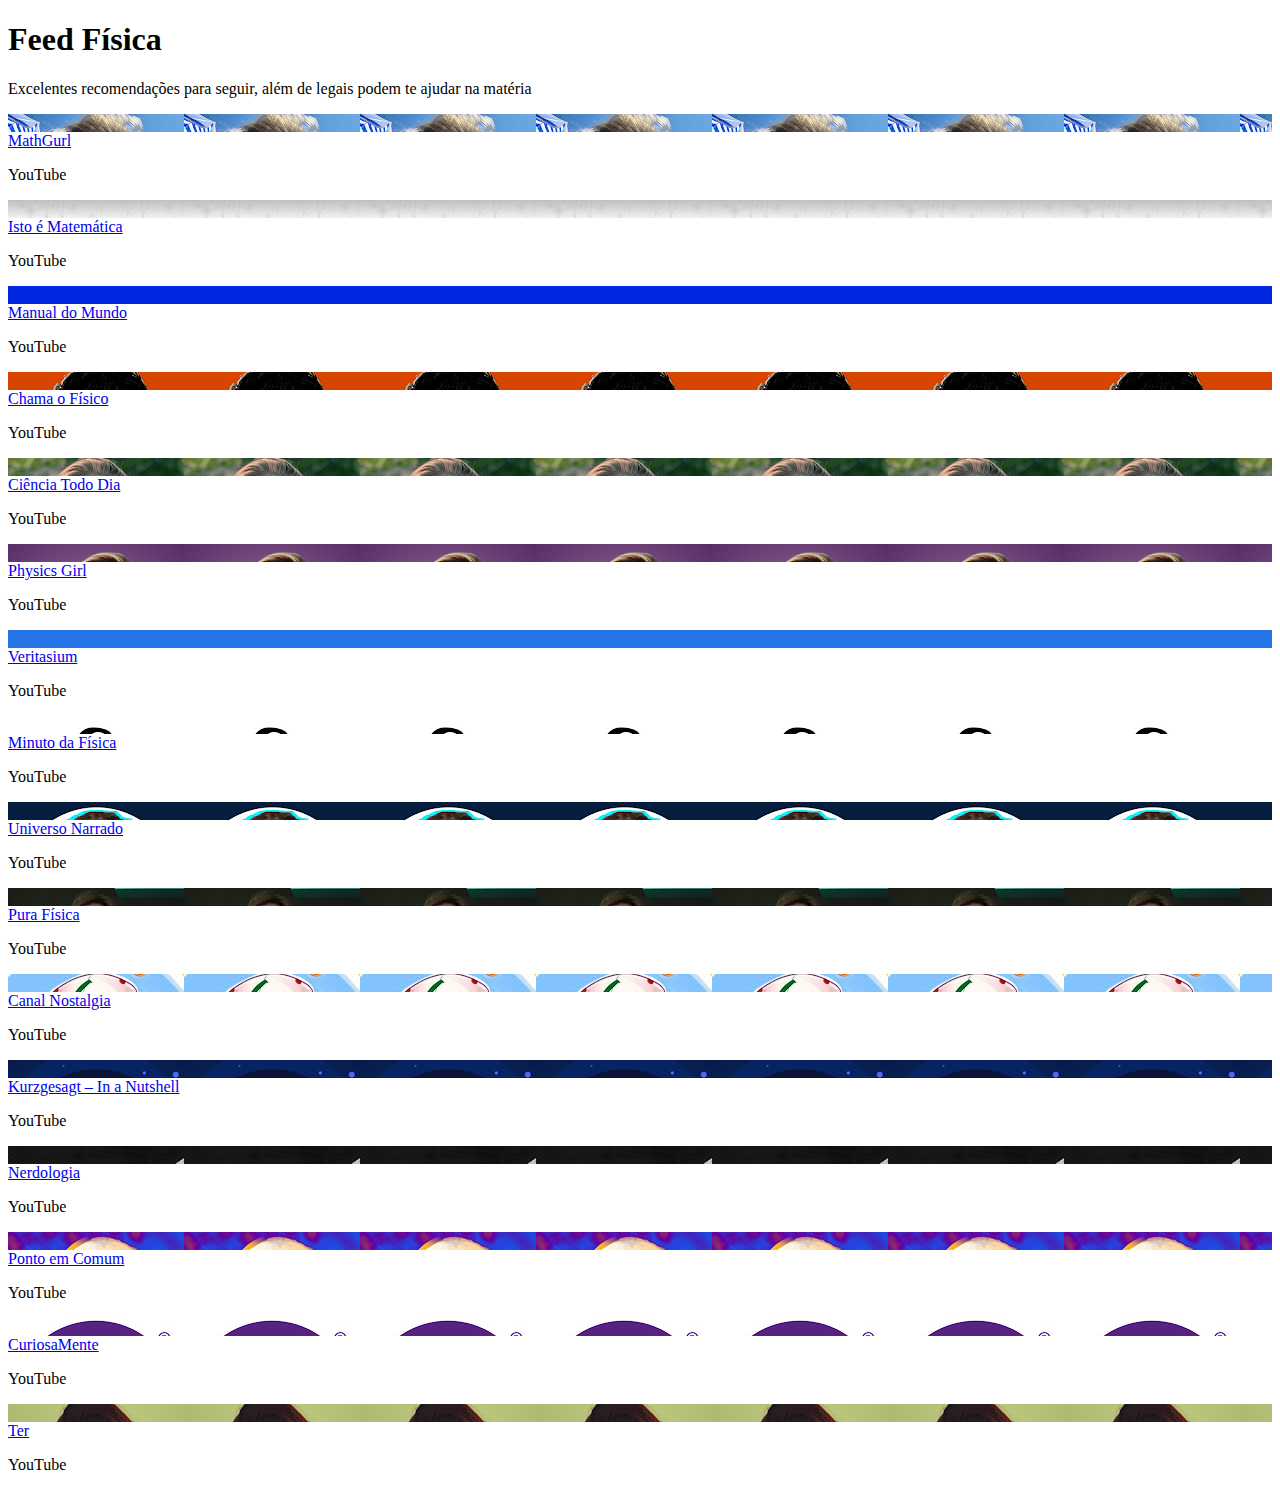
==== canais.html @ c1e5fff3 "teste" ====
<!DOCTYPE html>
<!---->
<html lang="pt" dir="ltr">

<head>
    <meta charset="utf-8">
    <meta name="viewport" content="width=device-width, initial-scale=1.0">
    <title>Para seguir</title>
</head>

<body>
    <header>
        <h1>Feed Física</h1>
        <p>Excelentes recomendações para seguir, além de legais podem te ajudar na matéria </p>
    </header>
    <section id="seccamho">
        <script type="module" src="./canais-gerador.js"></script>
    </section>
</body>

</html>
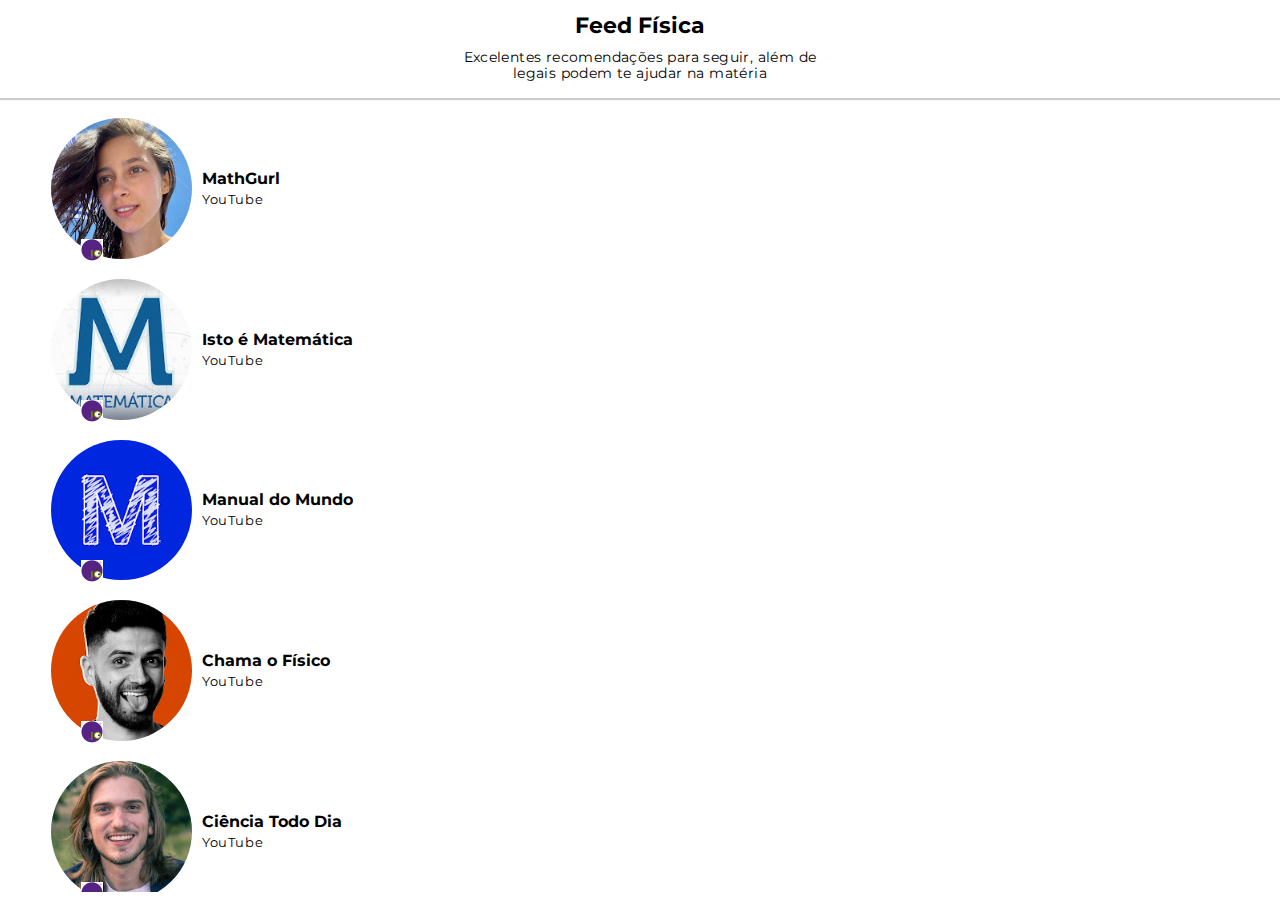
==== commit 464ccf7b: "ver como ficou" ====
--- a/canais.html
+++ b/canais.html
@@ -6,6 +6,8 @@
     <meta charset="utf-8">
     <meta name="viewport" content="width=device-width, initial-scale=1.0">
     <title>Para seguir</title>
+    <link rel="stylesheet" href="./style.css">
+    <link rel="stylesheet" href="./canais-estilo.css">
 </head>
 
 <body>
--- a/style.css
+++ b/style.css
@@ -0,0 +1,5 @@
+@import url('https://fonts.googleapis.com/css2?family=Montserrat:ital,wght@0,100;0,200;0,300;0,400;0,500;0,600;0,700;0,800;0,900;1,500;1,600&display=swap');
+
+* {
+    font: 500 14px/16px 'Montserrat', sans-serif, Arial;
+}--- a/canais-estilo.css
+++ b/canais-estilo.css
@@ -0,0 +1,71 @@
+::-webkit-scrollbar {       
+    display: none;
+} 
+
+* {
+    box-sizing: border-box;
+    margin: 0;
+    color: #000;
+}
+
+body {
+    display: grid;
+    grid-template-columns: 100vw;
+    grid-template-rows: 12vh 86vh;
+    row-gap: 10px;
+}
+
+/* * Cabeçalho */
+header {
+    align-self: center;
+    justify-self: center;
+    text-align: center;
+    width: 100vw;
+    box-shadow: 0 2px 1px rgba(0, 0, 0, 0.2);
+}
+header h1 {
+    color: rgba(0, 0, 0);
+    font: 700 22px/32px 'Montserrat', sans-serif, Arial;
+}
+header p {
+    font-weight: 400;
+    letter-spacing: 0.4px;
+    max-width: 40ch;
+    margin: 7px auto 17px auto;
+}
+
+/* * Canais */
+section {
+    overflow: auto;
+}
+section article {
+    display: grid;
+    grid-template-columns: 15vw auto;
+    margin-bottom: 20px;
+}
+section article div.foto {
+    width: 11vw;
+    height: 11vw;
+    border-radius: 10vw;
+    background-size: contain;
+    justify-self: end;
+}
+section article div.foto img {
+    width: 22px;
+    height: 22px;
+    position: relative;
+    bottom: 40px;
+    left: 30px;
+}
+section article div.texto {
+    align-self: center;
+    margin-left: 10px;
+}
+section article div.texto a {
+    text-decoration: none;
+    font: 700 16px/22px 'Montserrat', sans-serif, Arial;
+}
+section article div.texto p {
+    font: 400 13px/19px 'Montserrat', sans-serif, Arial;
+    letter-spacing: 0.6px;
+}